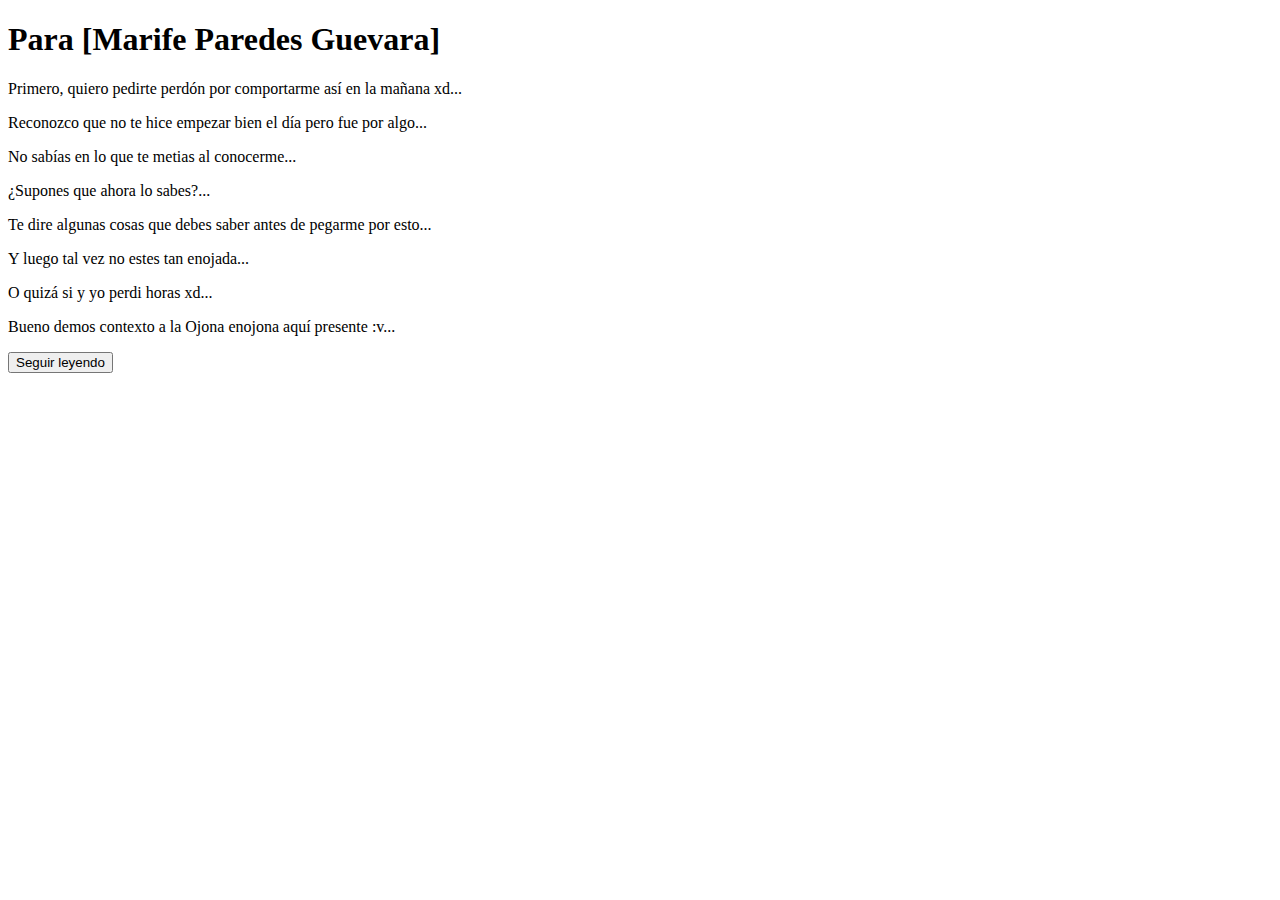
==== index.html @ 058c2b7e "Rename pagina1.html to index.html" ====
<!DOCTYPE html>
<html lang="es">
<head>
    <link rel="stylesheet" href="html/estilos/page1.css">
    <style>
        body { background: url('img/fondo1.jpg') center/cover; }
        .titulo { animation: aparecer 2s; }
        @keyframes aparecer { from { opacity: 0; } }
    </style>
</head>
<body>
    <div class="contenedor">
        <h1 class="titulo">Para [Marife Paredes Guevara]</h1>
        <div class="carta">
            <p>Primero, quiero pedirte perdón por comportarme así en la mañana xd...</p>
            <p>Reconozco que no te hice empezar bien el día pero fue por algo...</p>
            <p>No sabías en lo que te metias al conocerme...</p>
            <p>¿Supones que ahora lo sabes?...</p>
            <p>Te dire algunas cosas que debes saber antes de pegarme por esto...</p>
            <p>Y luego tal vez no estes tan enojada...</p>
            <p>O quizá si y yo perdi horas xd...</p>
            <p>Bueno demos contexto a la Ojona enojona aquí presente :v...</p>
        </div>
        <button class="btn" onclick="location.href='pagina2.html'">Seguir leyendo</button>
    </div>
    <script src="html/js/page1.js"></script>
</body>
</html>
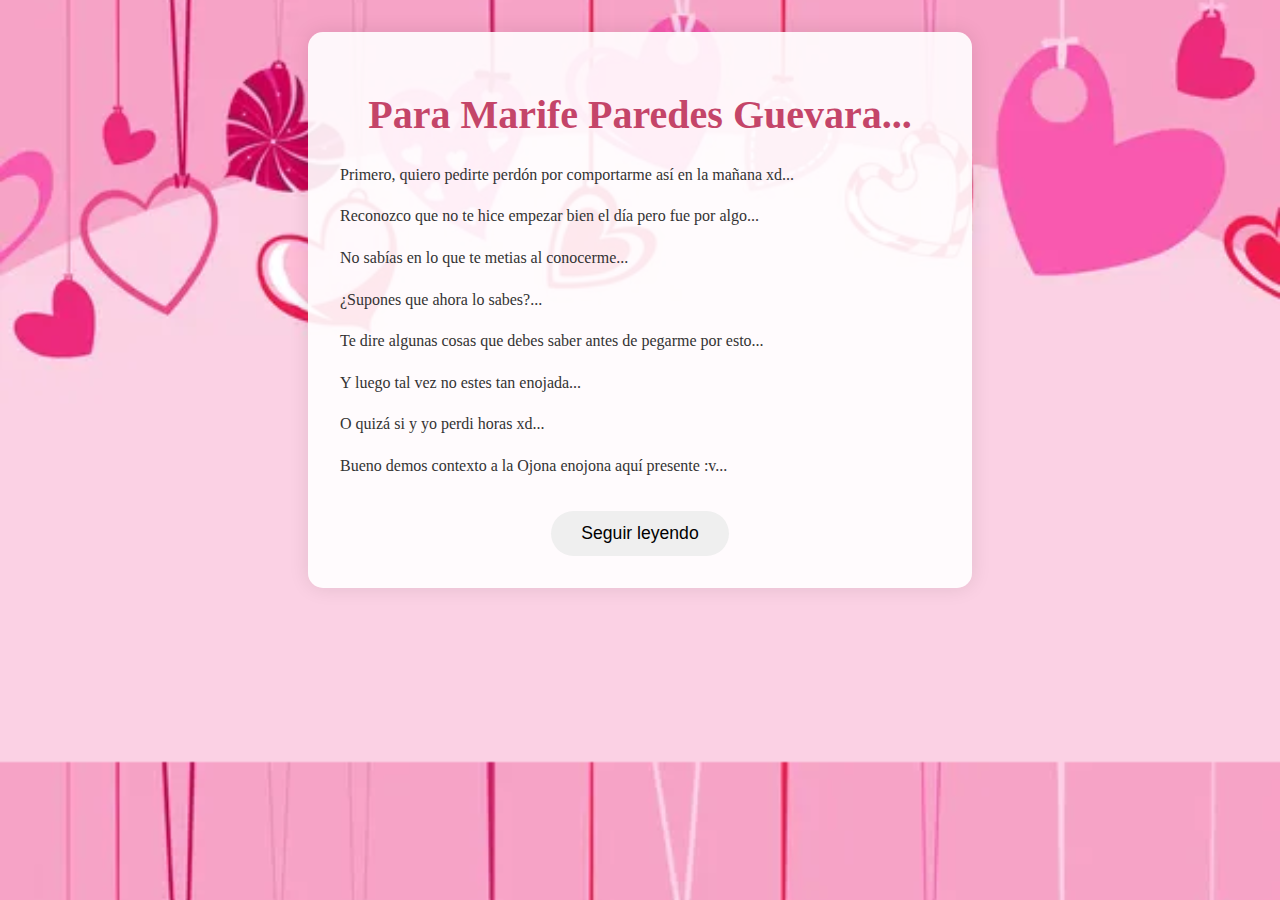
==== commit 7ecdb6d3: "Update index.html" ====
--- a/index.html
+++ b/index.html
@@ -1,16 +1,16 @@
 <!DOCTYPE html>
 <html lang="es">
 <head>
-    <link rel="stylesheet" href="html/estilos/page1.css">
+    <link rel="stylesheet" href="src/index.css">
     <style>
-        body { background: url('img/fondo1.jpg') center/cover; }
+        body { background: url('public/fondo.jpg') center/cover; }
         .titulo { animation: aparecer 2s; }
         @keyframes aparecer { from { opacity: 0; } }
     </style>
 </head>
 <body>
     <div class="contenedor">
-        <h1 class="titulo">Para [Marife Paredes Guevara]</h1>
+        <h1 class="titulo">Para Marife Paredes Guevara...</h1>
         <div class="carta">
             <p>Primero, quiero pedirte perdón por comportarme así en la mañana xd...</p>
             <p>Reconozco que no te hice empezar bien el día pero fue por algo...</p>
--- a/src/index.css
+++ b/src/index.css
@@ -0,0 +1,51 @@
+.contenedor {
+    max-width: 600px;
+    margin: 2rem auto;
+    padding: 2rem;
+    background: rgba(255, 255, 255, 0.9);
+    border-radius: 15px;
+    box-shadow: 0 0 20px rgba(0,0,0,0.1);
+}
+
+.titulo {
+    font-family: 'Dancing Script', cursive;
+    color: #c44569;
+    text-align: center;
+    font-size: 2.5rem;
+    margin-bottom: 1.5rem;
+}
+
+.carta {
+    font-family: 'Playfair Display', serif;
+    line-height: 1.6;
+    color: #333;
+    margin-bottom: 2rem;
+}
+
+.btn {
+    display: block;
+    margin: 0 auto;
+    padding: 12px 30px;
+    border: none;
+    border-radius: 25px;
+    font-size: 1.1rem;
+    cursor: pointer;
+    transition: all 0.3s;
+}
+
+/* Efectos comunes */
+.corazon-flotante, .petalo, .confeti {
+    position: fixed;
+    pointer-events: none;
+    z-index: 9999;
+}
+
+@keyframes flotar {
+    0%, 100% { transform: translateY(0) rotate(0deg); }
+    50% { transform: translateY(-50px) rotate(180deg); }
+}
+
+@keyframes caer {
+    from { transform: translateY(-100vh); }
+    to { transform: translateY(100vh); }
+}
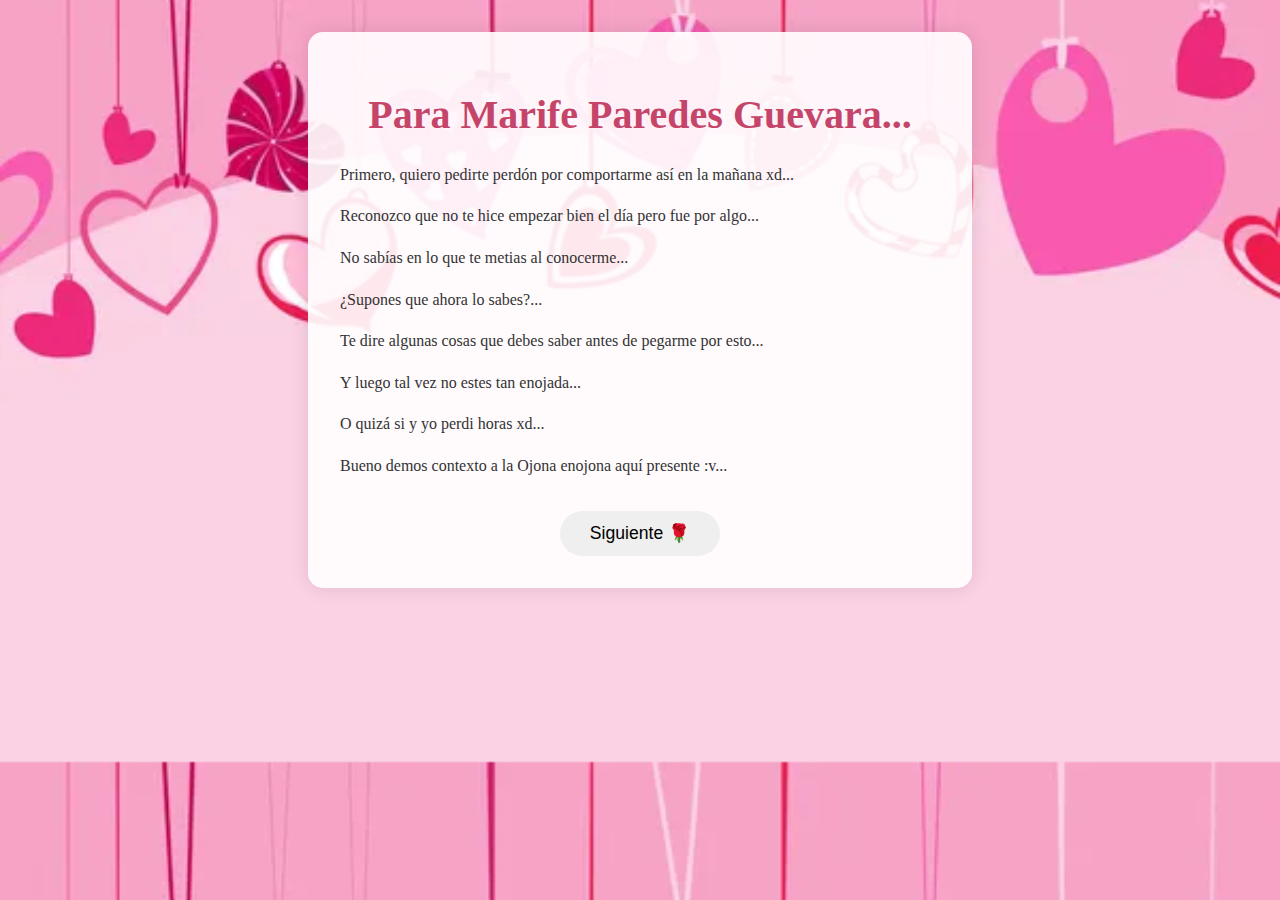
==== commit 3b30e57b: "Update index.html" ====
--- a/index.html
+++ b/index.html
@@ -21,7 +21,7 @@
             <p>O quizá si y yo perdi horas xd...</p>
             <p>Bueno demos contexto a la Ojona enojona aquí presente :v...</p>
         </div>
-        <button class="btn" onclick="location.href='pagina2.html'">Seguir leyendo</button>
+              <button class="btn" onclick="location.href='pagina2.html'">Siguiente 🌹</button>
     </div>
     <script src="html/js/page1.js"></script>
 </body>
